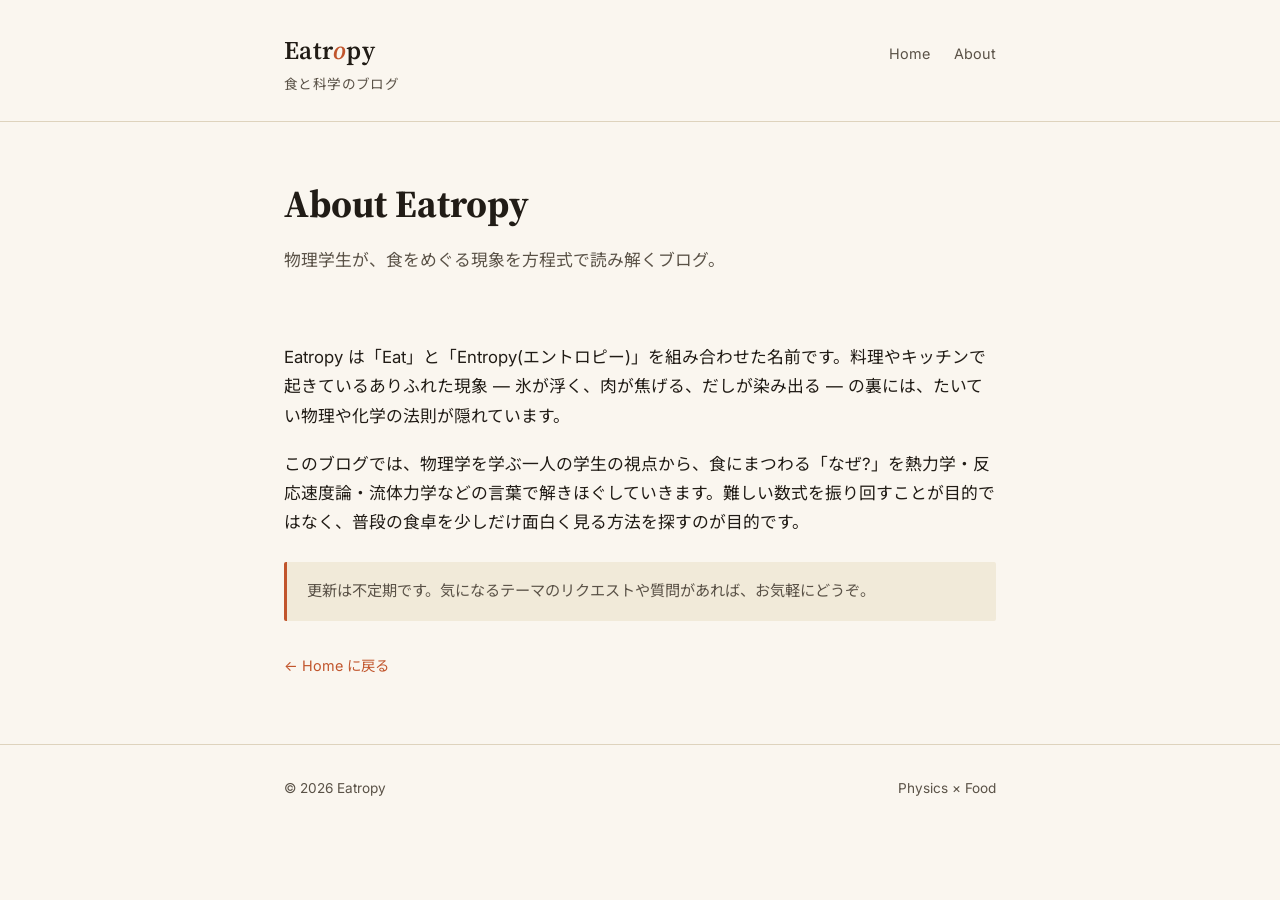
==== about.html @ 51e348f7 "Eatropy: initial site with home, about, and three posts Static HTML/CSS site covering physics explan" ====
<!doctype html>
<html lang="ja">
<head>
<meta charset="utf-8">
<meta name="viewport" content="width=device-width, initial-scale=1">
<title>About — Eatropy</title>
<link rel="preconnect" href="https://fonts.googleapis.com">
<link rel="preconnect" href="https://fonts.gstatic.com" crossorigin>
<link href="https://fonts.googleapis.com/css2?family=Source+Serif+4:ital,wght@0,400;0,600;1,400&family=Inter:wght@400;500;600&family=Noto+Serif+JP:wght@500;600&family=Noto+Sans+JP:wght@400;500&display=swap" rel="stylesheet">
<link rel="stylesheet" href="css/style.css">
</head>
<body>

<header class="site-header">
  <div class="wrap">
    <div>
      <div class="logo">Eatr<em>o</em>py</div>
      <div class="tagline">食と科学のブログ</div>
    </div>
    <nav class="site-nav">
      <a href="index.html">Home</a>
      <a href="about.html">About</a>
    </nav>
  </div>
</header>

<section class="article-header">
  <div class="wrap">
    <h1>About Eatropy</h1>
    <p class="subtitle">物理学生が、食をめぐる現象を方程式で読み解くブログ。</p>
  </div>
</section>

<article class="content">
  <div class="wrap">
    <p>Eatropy は「Eat」と「Entropy(エントロピー)」を組み合わせた名前です。料理やキッチンで起きているありふれた現象 ― 氷が浮く、肉が焦げる、だしが染み出る ― の裏には、たいてい物理や化学の法則が隠れています。</p>
    <p>このブログでは、物理学を学ぶ一人の学生の視点から、食にまつわる「なぜ?」を熱力学・反応速度論・流体力学などの言葉で解きほぐしていきます。難しい数式を振り回すことが目的ではなく、普段の食卓を少しだけ面白く見る方法を探すのが目的です。</p>
    <div class="callout">更新は不定期です。気になるテーマのリクエストや質問があれば、お気軽にどうぞ。</div>
    <a class="back-link" href="index.html">&larr; Home に戻る</a>
  </div>
</article>

<footer class="site-footer">
  <div class="wrap">
    <span>&copy; 2026 Eatropy</span>
    <span>Physics × Food</span>
  </div>
</footer>

</body>
</html>
---- css/style.css ----
/* Eatropy — base styles */

:root {
  --color-bg: #faf6ef;
  --color-bg-alt: #f1ead9;
  --color-ink: #211c16;
  --color-ink-soft: #5a5247;
  --color-accent: #c1552c;
  --color-accent-soft: #e8ad8a;
  --color-line: #ded3bd;
  --color-card: #ffffff;
  --font-serif: "Source Serif 4", "Noto Serif JP", Georgia, serif;
  --font-sans: "Inter", "Noto Sans JP", -apple-system, sans-serif;
  --max-width: 760px;
}

@media (prefers-color-scheme: dark) {
  :root:not([data-theme="light"]) {
    --color-bg: #15130f;
    --color-bg-alt: #1d1a14;
    --color-ink: #efe8da;
    --color-ink-soft: #b3a890;
    --color-accent: #e07a46;
    --color-accent-soft: #6b4530;
    --color-line: #332d23;
    --color-card: #1d1a14;
  }
}

:root[data-theme="dark"] {
  --color-bg: #15130f;
  --color-bg-alt: #1d1a14;
  --color-ink: #efe8da;
  --color-ink-soft: #b3a890;
  --color-accent: #e07a46;
  --color-accent-soft: #6b4530;
  --color-line: #332d23;
  --color-card: #1d1a14;
}

* { box-sizing: border-box; }

html { scroll-behavior: smooth; }

body {
  margin: 0;
  background: var(--color-bg);
  color: var(--color-ink);
  font-family: var(--font-sans);
  line-height: 1.75;
  -webkit-font-smoothing: antialiased;
}

a { color: var(--color-accent); text-decoration: none; }
a:hover { text-decoration: underline; }

.wrap {
  max-width: var(--max-width);
  margin: 0 auto;
  padding: 0 24px;
}

/* Header */
.site-header {
  border-bottom: 1px solid var(--color-line);
  padding: 28px 0 24px;
}

.site-header .wrap {
  display: flex;
  align-items: baseline;
  justify-content: space-between;
  gap: 16px;
  flex-wrap: wrap;
}

.logo {
  font-family: var(--font-serif);
  font-size: 1.6rem;
  font-weight: 600;
  letter-spacing: 0.01em;
  color: var(--color-ink);
}

.logo em {
  font-style: italic;
  color: var(--color-accent);
}

.tagline {
  font-size: 0.85rem;
  color: var(--color-ink-soft);
  letter-spacing: 0.03em;
}

nav.site-nav a {
  margin-left: 20px;
  font-size: 0.9rem;
  color: var(--color-ink-soft);
}

nav.site-nav a:hover { color: var(--color-accent); }

/* Hero */
.hero {
  padding: 64px 0 48px;
  border-bottom: 1px solid var(--color-line);
}

.hero h1 {
  font-family: var(--font-serif);
  font-size: clamp(2rem, 5vw, 2.8rem);
  line-height: 1.3;
  margin: 0 0 16px;
}

.hero p {
  color: var(--color-ink-soft);
  font-size: 1.05rem;
  max-width: 560px;
}

.hero .formula {
  margin-top: 28px;
  font-family: var(--font-serif);
  font-style: italic;
  font-size: 1.15rem;
  color: var(--color-accent);
  border-left: 3px solid var(--color-accent-soft);
  padding-left: 16px;
}

/* Post list */
.posts {
  padding: 48px 0;
}

.posts h2 {
  font-family: var(--font-serif);
  font-size: 1.2rem;
  text-transform: uppercase;
  letter-spacing: 0.08em;
  color: var(--color-ink-soft);
  margin-bottom: 28px;
}

.post-card {
  display: block;
  padding: 28px 0;
  border-bottom: 1px solid var(--color-line);
}

.post-card:last-child { border-bottom: none; }

.post-card .meta {
  font-size: 0.8rem;
  color: var(--color-accent);
  text-transform: uppercase;
  letter-spacing: 0.06em;
  margin-bottom: 8px;
}

.post-card h3 {
  font-family: var(--font-serif);
  font-size: 1.4rem;
  margin: 0 0 10px;
  color: var(--color-ink);
}

.post-card:hover h3 { color: var(--color-accent); }

.post-card p {
  color: var(--color-ink-soft);
  margin: 0;
  font-size: 0.98rem;
}

/* Article */
.article-header {
  padding: 56px 0 32px;
}

.article-header .meta {
  font-size: 0.8rem;
  color: var(--color-accent);
  text-transform: uppercase;
  letter-spacing: 0.06em;
  margin-bottom: 14px;
}

.article-header h1 {
  font-family: var(--font-serif);
  font-size: clamp(1.8rem, 4vw, 2.4rem);
  line-height: 1.35;
  margin: 0 0 12px;
}

.article-header .subtitle {
  color: var(--color-ink-soft);
  font-size: 1.05rem;
}

article.content {
  padding-bottom: 64px;
  font-size: 1.05rem;
}

article.content h2 {
  font-family: var(--font-serif);
  font-size: 1.4rem;
  margin: 2.2em 0 0.8em;
}

article.content p { margin: 1.1em 0; }

article.content .callout {
  background: var(--color-bg-alt);
  border-left: 3px solid var(--color-accent);
  padding: 16px 20px;
  border-radius: 2px;
  font-size: 0.95rem;
  color: var(--color-ink-soft);
  margin: 1.6em 0;
}

article.content blockquote {
  font-family: var(--font-serif);
  font-style: italic;
  font-size: 1.15rem;
  color: var(--color-ink-soft);
  border-left: 3px solid var(--color-accent-soft);
  padding-left: 18px;
  margin: 1.8em 0;
}

.back-link {
  display: inline-block;
  margin-top: 8px;
  font-size: 0.9rem;
}

/* Footer */
.site-footer {
  border-top: 1px solid var(--color-line);
  padding: 32px 0 48px;
  color: var(--color-ink-soft);
  font-size: 0.85rem;
}

.site-footer .wrap {
  display: flex;
  justify-content: space-between;
  flex-wrap: wrap;
  gap: 12px;
}

@media (max-width: 480px) {
  .site-header .wrap { flex-direction: column; align-items: flex-start; }
  nav.site-nav a:first-child { margin-left: 0; }
}
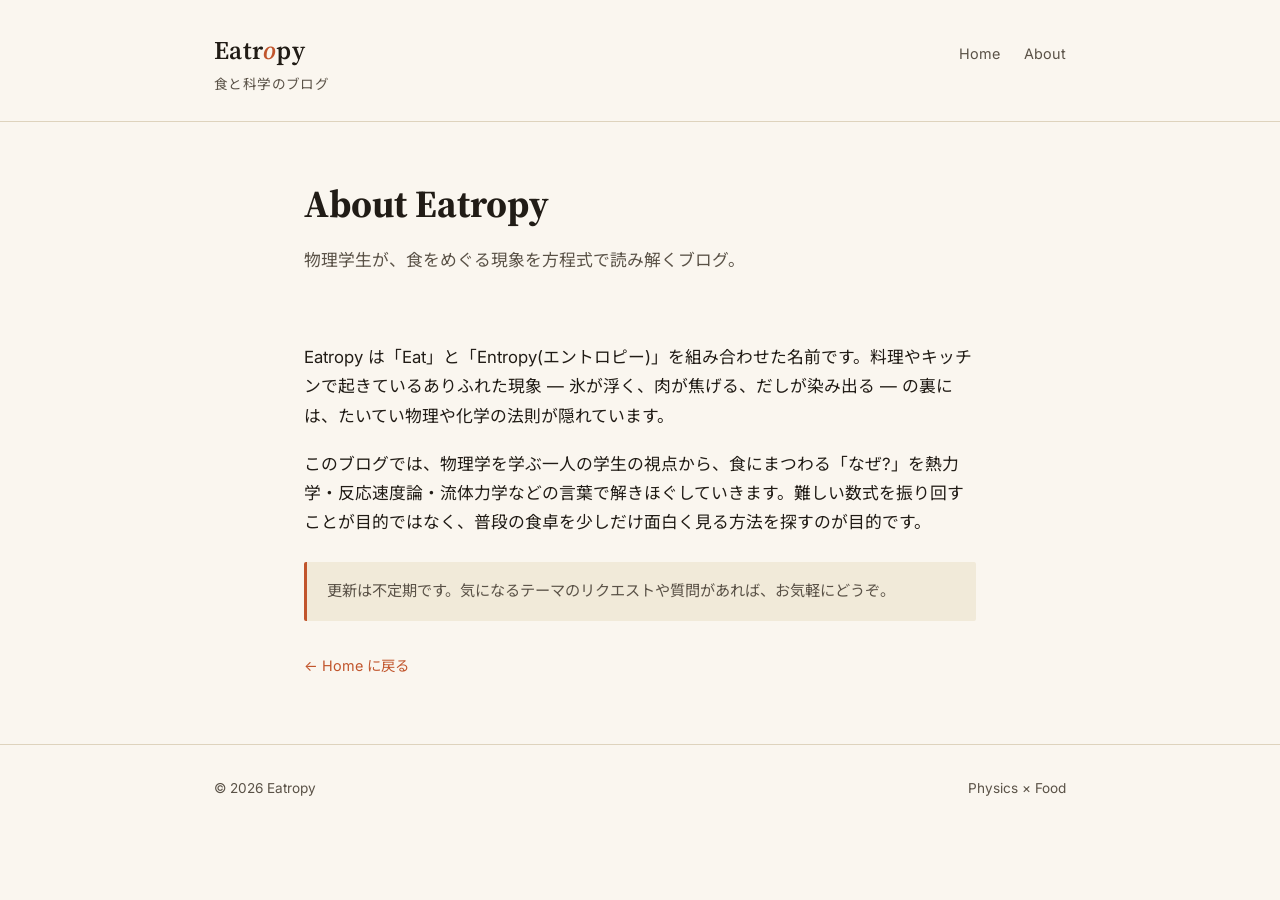
==== commit d6a0e9d1: "Redesign: add diagrams, favicon, and editorial grid layout - Each article gets a custom inline-SVG d" ====
--- a/about.html
+++ b/about.html
@@ -4,6 +4,7 @@
 <meta charset="utf-8">
 <meta name="viewport" content="width=device-width, initial-scale=1">
 <title>About — Eatropy</title>
+<link rel="icon" href="favicon.svg" type="image/svg+xml">
 <link rel="preconnect" href="https://fonts.googleapis.com">
 <link rel="preconnect" href="https://fonts.gstatic.com" crossorigin>
 <link href="https://fonts.googleapis.com/css2?family=Source+Serif+4:ital,wght@0,400;0,600;1,400&family=Inter:wght@400;500;600&family=Noto+Serif+JP:wght@500;600&family=Noto+Sans+JP:wght@400;500&display=swap" rel="stylesheet">
@@ -25,14 +26,14 @@
 </header>
 
 <section class="article-header">
-  <div class="wrap">
+  <div class="wrap narrow">
     <h1>About Eatropy</h1>
     <p class="subtitle">物理学生が、食をめぐる現象を方程式で読み解くブログ。</p>
   </div>
 </section>
 
 <article class="content">
-  <div class="wrap">
+  <div class="wrap narrow">
     <p>Eatropy は「Eat」と「Entropy(エントロピー)」を組み合わせた名前です。料理やキッチンで起きているありふれた現象 ― 氷が浮く、肉が焦げる、だしが染み出る ― の裏には、たいてい物理や化学の法則が隠れています。</p>
     <p>このブログでは、物理学を学ぶ一人の学生の視点から、食にまつわる「なぜ?」を熱力学・反応速度論・流体力学などの言葉で解きほぐしていきます。難しい数式を振り回すことが目的ではなく、普段の食卓を少しだけ面白く見る方法を探すのが目的です。</p>
     <div class="callout">更新は不定期です。気になるテーマのリクエストや質問があれば、お気軽にどうぞ。</div>
--- a/css/style.css
+++ b/css/style.css
@@ -11,7 +11,8 @@
   --color-card: #ffffff;
   --font-serif: "Source Serif 4", "Noto Serif JP", Georgia, serif;
   --font-sans: "Inter", "Noto Sans JP", -apple-system, sans-serif;
-  --max-width: 760px;
+  --max-width: 900px;
+  --max-width-narrow: 720px;
 }
 
 @media (prefers-color-scheme: dark) {
@@ -60,6 +61,10 @@
   padding: 0 24px;
 }
 
+.wrap.narrow {
+  max-width: var(--max-width-narrow);
+}
+
 /* Header */
 .site-header {
   border-bottom: 1px solid var(--color-line);
@@ -103,15 +108,35 @@
 
 /* Hero */
 .hero {
-  padding: 64px 0 48px;
+  position: relative;
+  padding: 72px 0 52px;
   border-bottom: 1px solid var(--color-line);
-}
+  overflow: hidden;
+}
+
+.hero::before {
+  content: "";
+  position: absolute;
+  inset: 0;
+  background-image:
+    linear-gradient(to right, var(--color-line) 1px, transparent 1px),
+    linear-gradient(to bottom, var(--color-line) 1px, transparent 1px);
+  background-size: 32px 32px;
+  background-position: center top;
+  -webkit-mask-image: linear-gradient(to bottom, black, transparent 85%);
+  mask-image: linear-gradient(to bottom, black, transparent 85%);
+  opacity: 0.8;
+  pointer-events: none;
+}
+
+.hero .wrap { position: relative; }
 
 .hero h1 {
   font-family: var(--font-serif);
   font-size: clamp(2rem, 5vw, 2.8rem);
   line-height: 1.3;
   margin: 0 0 16px;
+  max-width: 620px;
 }
 
 .hero p {
@@ -122,17 +147,19 @@
 
 .hero .formula {
   margin-top: 28px;
+  display: inline-block;
   font-family: var(--font-serif);
   font-style: italic;
   font-size: 1.15rem;
   color: var(--color-accent);
+  background: var(--color-bg);
   border-left: 3px solid var(--color-accent-soft);
-  padding-left: 16px;
+  padding: 10px 16px;
 }
 
 /* Post list */
 .posts {
-  padding: 48px 0;
+  padding: 56px 0 48px;
 }
 
 .posts h2 {
@@ -144,14 +171,82 @@
   margin-bottom: 28px;
 }
 
+.post-grid {
+  display: grid;
+  gap: 20px;
+}
+
+.post-grid-secondary {
+  display: grid;
+  gap: 20px;
+}
+
+@media (min-width: 680px) {
+  .post-grid-secondary { grid-template-columns: 1fr 1fr; }
+}
+
+.post-featured,
 .post-card {
   display: block;
-  padding: 28px 0;
-  border-bottom: 1px solid var(--color-line);
-}
-
-.post-card:last-child { border-bottom: none; }
-
+  background: var(--color-card);
+  border: 1px solid var(--color-line);
+  border-radius: 6px;
+  padding: 26px;
+  text-decoration: none;
+  transition: transform 0.15s ease, box-shadow 0.15s ease, border-color 0.15s ease;
+}
+
+.post-featured:hover,
+.post-card:hover { text-decoration: none; }
+
+.post-featured:hover,
+.post-card:hover {
+  transform: translateY(-2px);
+  border-color: var(--color-accent-soft);
+  box-shadow: 0 10px 24px -16px rgba(0,0,0,0.35);
+}
+
+.post-featured {
+  display: grid;
+  grid-template-columns: auto 1fr;
+  gap: 28px;
+  align-items: center;
+}
+
+@media (max-width: 560px) {
+  .post-featured { grid-template-columns: 1fr; text-align: left; }
+  .post-featured .icon-badge { width: 72px; height: 72px; }
+}
+
+.icon-badge {
+  width: 104px;
+  height: 104px;
+  border-radius: 50%;
+  background: var(--color-bg-alt);
+  border: 1px solid var(--color-line);
+  display: flex;
+  align-items: center;
+  justify-content: center;
+  flex-shrink: 0;
+}
+
+.icon-badge svg { width: 58%; height: 58%; }
+
+.card-icon {
+  width: 52px;
+  height: 52px;
+  border-radius: 50%;
+  background: var(--color-bg-alt);
+  border: 1px solid var(--color-line);
+  display: flex;
+  align-items: center;
+  justify-content: center;
+  margin-bottom: 16px;
+}
+
+.card-icon svg { width: 56%; height: 56%; }
+
+.post-featured .meta,
 .post-card .meta {
   font-size: 0.8rem;
   color: var(--color-accent);
@@ -160,19 +255,36 @@
   margin-bottom: 8px;
 }
 
-.post-card h3 {
-  font-family: var(--font-serif);
-  font-size: 1.4rem;
+.post-featured h3 {
+  font-family: var(--font-serif);
+  font-size: 1.6rem;
   margin: 0 0 10px;
   color: var(--color-ink);
 }
 
+.post-card h3 {
+  font-family: var(--font-serif);
+  font-size: 1.25rem;
+  margin: 0 0 10px;
+  color: var(--color-ink);
+}
+
+.post-featured:hover h3,
 .post-card:hover h3 { color: var(--color-accent); }
 
+.post-featured p,
 .post-card p {
   color: var(--color-ink-soft);
   margin: 0;
   font-size: 0.98rem;
+}
+
+.read-more {
+  display: inline-block;
+  margin-top: 14px;
+  font-size: 0.85rem;
+  color: var(--color-accent);
+  font-weight: 500;
 }
 
 /* Article */
@@ -212,6 +324,27 @@
 }
 
 article.content p { margin: 1.1em 0; }
+
+article.content .diagram {
+  background: var(--color-card);
+  border: 1px solid var(--color-line);
+  border-radius: 6px;
+  padding: 20px 20px 12px;
+  margin: 2em 0;
+}
+
+article.content .diagram svg {
+  width: 100%;
+  height: auto;
+  display: block;
+}
+
+article.content .diagram .caption {
+  margin-top: 10px;
+  font-size: 0.82rem;
+  color: var(--color-ink-soft);
+  text-align: center;
+}
 
 article.content .callout {
   background: var(--color-bg-alt);
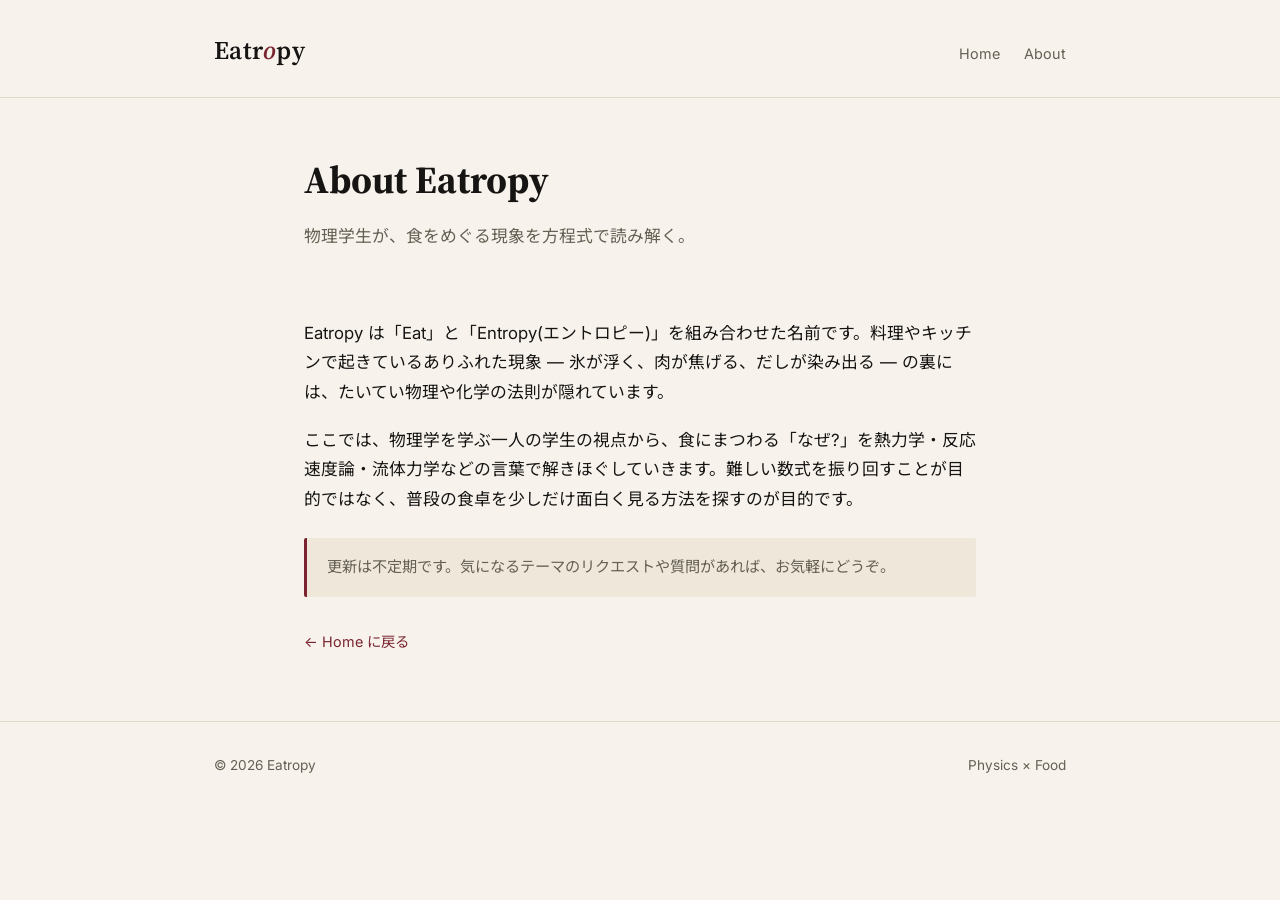
==== commit fb962f80: "Remove the "食と科学のノート" genre tagline site-wide Drops the header tagline, page titles, meta descriptio" ====
--- a/about.html
+++ b/about.html
@@ -16,7 +16,6 @@
   <div class="wrap">
     <div>
       <div class="logo">Eatr<em>o</em>py</div>
-      <div class="tagline">食と科学のブログ</div>
     </div>
     <nav class="site-nav">
       <a href="index.html">Home</a>
@@ -28,14 +27,14 @@
 <section class="article-header">
   <div class="wrap narrow">
     <h1>About Eatropy</h1>
-    <p class="subtitle">物理学生が、食をめぐる現象を方程式で読み解くブログ。</p>
+    <p class="subtitle">物理学生が、食をめぐる現象を方程式で読み解く。</p>
   </div>
 </section>
 
 <article class="content">
   <div class="wrap narrow">
     <p>Eatropy は「Eat」と「Entropy(エントロピー)」を組み合わせた名前です。料理やキッチンで起きているありふれた現象 ― 氷が浮く、肉が焦げる、だしが染み出る ― の裏には、たいてい物理や化学の法則が隠れています。</p>
-    <p>このブログでは、物理学を学ぶ一人の学生の視点から、食にまつわる「なぜ?」を熱力学・反応速度論・流体力学などの言葉で解きほぐしていきます。難しい数式を振り回すことが目的ではなく、普段の食卓を少しだけ面白く見る方法を探すのが目的です。</p>
+    <p>ここでは、物理学を学ぶ一人の学生の視点から、食にまつわる「なぜ?」を熱力学・反応速度論・流体力学などの言葉で解きほぐしていきます。難しい数式を振り回すことが目的ではなく、普段の食卓を少しだけ面白く見る方法を探すのが目的です。</p>
     <div class="callout">更新は不定期です。気になるテーマのリクエストや質問があれば、お気軽にどうぞ。</div>
     <a class="back-link" href="index.html">&larr; Home に戻る</a>
   </div>
--- a/css/style.css
+++ b/css/style.css
@@ -1,13 +1,13 @@
 /* Eatropy — base styles */
 
 :root {
-  --color-bg: #faf6ef;
-  --color-bg-alt: #f1ead9;
-  --color-ink: #211c16;
-  --color-ink-soft: #5a5247;
-  --color-accent: #c1552c;
-  --color-accent-soft: #e8ad8a;
-  --color-line: #ded3bd;
+  --color-bg: #f7f3ec;
+  --color-bg-alt: #efe8da;
+  --color-ink: #161514;
+  --color-ink-soft: #655f54;
+  --color-accent: #7a2430;
+  --color-accent-soft: #d9b199;
+  --color-line: #e0d8c6;
   --color-card: #ffffff;
   --font-serif: "Source Serif 4", "Noto Serif JP", Georgia, serif;
   --font-sans: "Inter", "Noto Sans JP", -apple-system, sans-serif;
@@ -17,26 +17,26 @@
 
 @media (prefers-color-scheme: dark) {
   :root:not([data-theme="light"]) {
-    --color-bg: #15130f;
-    --color-bg-alt: #1d1a14;
-    --color-ink: #efe8da;
-    --color-ink-soft: #b3a890;
-    --color-accent: #e07a46;
-    --color-accent-soft: #6b4530;
-    --color-line: #332d23;
-    --color-card: #1d1a14;
+    --color-bg: #15120f;
+    --color-bg-alt: #1d1915;
+    --color-ink: #f0e9db;
+    --color-ink-soft: #b0a593;
+    --color-accent: #c9707c;
+    --color-accent-soft: #5a2832;
+    --color-line: #342e26;
+    --color-card: #1d1915;
   }
 }
 
 :root[data-theme="dark"] {
-  --color-bg: #15130f;
-  --color-bg-alt: #1d1a14;
-  --color-ink: #efe8da;
-  --color-ink-soft: #b3a890;
-  --color-accent: #e07a46;
-  --color-accent-soft: #6b4530;
-  --color-line: #332d23;
-  --color-card: #1d1a14;
+  --color-bg: #15120f;
+  --color-bg-alt: #1d1915;
+  --color-ink: #f0e9db;
+  --color-ink-soft: #b0a593;
+  --color-accent: #c9707c;
+  --color-accent-soft: #5a2832;
+  --color-line: #342e26;
+  --color-card: #1d1915;
 }
 
 * { box-sizing: border-box; }
@@ -372,6 +372,60 @@
   font-size: 0.9rem;
 }
 
+/* Links */
+.links {
+  padding: 0 0 56px;
+}
+
+.links h2 {
+  font-family: var(--font-serif);
+  font-size: 1.2rem;
+  text-transform: uppercase;
+  letter-spacing: 0.08em;
+  color: var(--color-ink-soft);
+  margin-bottom: 20px;
+}
+
+.link-card {
+  display: flex;
+  align-items: center;
+  justify-content: space-between;
+  gap: 16px;
+  background: var(--color-card);
+  border: 1px solid var(--color-line);
+  border-radius: 6px;
+  padding: 20px 24px;
+  text-decoration: none;
+  transition: transform 0.15s ease, box-shadow 0.15s ease, border-color 0.15s ease;
+}
+
+.link-card:hover {
+  text-decoration: none;
+  transform: translateY(-2px);
+  border-color: var(--color-accent-soft);
+  box-shadow: 0 10px 24px -16px rgba(0,0,0,0.35);
+}
+
+.link-card .link-title {
+  font-family: var(--font-serif);
+  font-size: 1.1rem;
+  color: var(--color-ink);
+  margin-bottom: 2px;
+}
+
+.link-card:hover .link-title { color: var(--color-accent); }
+
+.link-card .link-sub {
+  font-size: 0.85rem;
+  color: var(--color-ink-soft);
+}
+
+.link-card .link-arrow {
+  flex-shrink: 0;
+  font-size: 1.2rem;
+  color: var(--color-accent);
+}
+
 /* Footer */
 .site-footer {
   border-top: 1px solid var(--color-line);
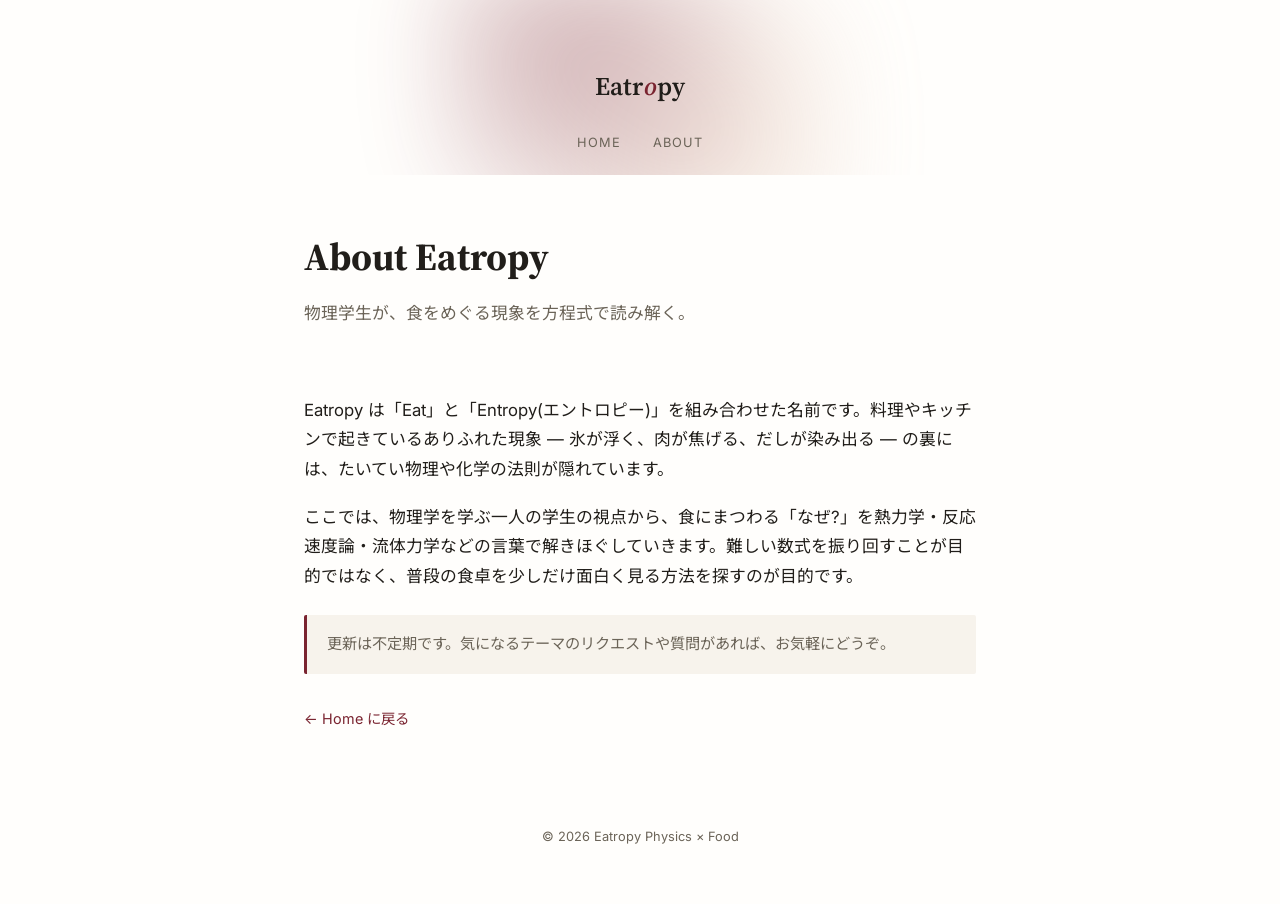
==== commit 211331eb: "Add OGP / Twitter Card metadata for link sharing Adds og:*, twitter:*, and canonical tags to index/a" ====
--- a/about.html
+++ b/about.html
@@ -4,6 +4,19 @@
 <meta charset="utf-8">
 <meta name="viewport" content="width=device-width, initial-scale=1">
 <title>About — Eatropy</title>
+<meta name="description" content="物理学生が、食をめぐる現象を方程式で読み解く。Eatropyについて。">
+<link rel="canonical" href="https://eatropy.github.io/Eatropy/about.html">
+<meta property="og:type" content="website">
+<meta property="og:url" content="https://eatropy.github.io/Eatropy/about.html">
+<meta property="og:site_name" content="Eatropy">
+<meta property="og:title" content="About — Eatropy">
+<meta property="og:description" content="物理学生が、食をめぐる現象を方程式で読み解く。Eatropyについて。">
+<meta property="og:image" content="https://eatropy.github.io/Eatropy/og-image.png">
+<meta property="og:locale" content="ja_JP">
+<meta name="twitter:card" content="summary_large_image">
+<meta name="twitter:title" content="About — Eatropy">
+<meta name="twitter:description" content="物理学生が、食をめぐる現象を方程式で読み解く。Eatropyについて。">
+<meta name="twitter:image" content="https://eatropy.github.io/Eatropy/og-image.png">
 <link rel="icon" href="favicon.svg" type="image/svg+xml">
 <link rel="preconnect" href="https://fonts.googleapis.com">
 <link rel="preconnect" href="https://fonts.gstatic.com" crossorigin>
--- a/css/style.css
+++ b/css/style.css
@@ -1,14 +1,15 @@
 /* Eatropy — base styles */
 
 :root {
-  --color-bg: #f7f3ec;
-  --color-bg-alt: #efe8da;
-  --color-ink: #161514;
-  --color-ink-soft: #655f54;
+  --color-bg: #fffefc;
+  --color-bg-alt: #f7f3ec;
+  --color-ink: #211e1a;
+  --color-ink-soft: #6b6458;
   --color-accent: #7a2430;
   --color-accent-soft: #d9b199;
-  --color-line: #e0d8c6;
+  --color-line: #ece6d8;
   --color-card: #ffffff;
+  --font-display: "EB Garamond", "Noto Serif JP", Georgia, serif;
   --font-serif: "Source Serif 4", "Noto Serif JP", Georgia, serif;
   --font-sans: "Inter", "Noto Sans JP", -apple-system, sans-serif;
   --max-width: 900px;
@@ -67,16 +68,30 @@
 
 /* Header */
 .site-header {
-  border-bottom: 1px solid var(--color-line);
-  padding: 28px 0 24px;
+  position: relative;
+  padding: 64px 0 20px;
+  text-align: center;
+  overflow: hidden;
+}
+
+.site-header::before {
+  content: "";
+  position: absolute;
+  top: -40px;
+  left: 50%;
+  width: 420px;
+  height: 320px;
+  transform: translateX(-50%);
+  background:
+    radial-gradient(circle at 35% 30%, var(--color-accent) 0%, transparent 60%),
+    radial-gradient(circle at 65% 55%, var(--color-accent-soft) 0%, transparent 65%);
+  filter: blur(42px);
+  opacity: 0.35;
+  pointer-events: none;
 }
 
 .site-header .wrap {
-  display: flex;
-  align-items: baseline;
-  justify-content: space-between;
-  gap: 16px;
-  flex-wrap: wrap;
+  position: relative;
 }
 
 .logo {
@@ -92,15 +107,16 @@
   color: var(--color-accent);
 }
 
-.tagline {
-  font-size: 0.85rem;
-  color: var(--color-ink-soft);
-  letter-spacing: 0.03em;
+nav.site-nav {
+  display: block;
+  margin-top: 18px;
 }
 
 nav.site-nav a {
-  margin-left: 20px;
-  font-size: 0.9rem;
+  margin: 0 14px;
+  font-size: 0.8rem;
+  letter-spacing: 0.08em;
+  text-transform: uppercase;
   color: var(--color-ink-soft);
 }
 
@@ -108,172 +124,76 @@
 
 /* Hero */
 .hero {
-  position: relative;
-  padding: 72px 0 52px;
-  border-bottom: 1px solid var(--color-line);
-  overflow: hidden;
-}
-
-.hero::before {
-  content: "";
-  position: absolute;
-  inset: 0;
-  background-image:
-    linear-gradient(to right, var(--color-line) 1px, transparent 1px),
-    linear-gradient(to bottom, var(--color-line) 1px, transparent 1px);
-  background-size: 32px 32px;
-  background-position: center top;
-  -webkit-mask-image: linear-gradient(to bottom, black, transparent 85%);
-  mask-image: linear-gradient(to bottom, black, transparent 85%);
-  opacity: 0.8;
-  pointer-events: none;
-}
-
-.hero .wrap { position: relative; }
+  padding: 36px 0 64px;
+  text-align: center;
+}
 
 .hero h1 {
-  font-family: var(--font-serif);
-  font-size: clamp(2rem, 5vw, 2.8rem);
-  line-height: 1.3;
-  margin: 0 0 16px;
-  max-width: 620px;
+  font-family: var(--font-display);
+  font-style: italic;
+  font-weight: 500;
+  font-size: clamp(1.6rem, 4vw, 2.2rem);
+  line-height: 1.5;
+  margin: 0 auto 18px;
+  max-width: 540px;
+  color: var(--color-ink);
 }
 
 .hero p {
   color: var(--color-ink-soft);
-  font-size: 1.05rem;
-  max-width: 560px;
-}
-
-.hero .formula {
-  margin-top: 28px;
-  display: inline-block;
-  font-family: var(--font-serif);
-  font-style: italic;
-  font-size: 1.15rem;
-  color: var(--color-accent);
-  background: var(--color-bg);
-  border-left: 3px solid var(--color-accent-soft);
-  padding: 10px 16px;
+  font-size: 1rem;
+  max-width: 480px;
+  margin: 0 auto;
 }
 
 /* Post list */
 .posts {
-  padding: 56px 0 48px;
+  padding: 24px 0 48px;
+  text-align: center;
 }
 
 .posts h2 {
   font-family: var(--font-serif);
-  font-size: 1.2rem;
+  font-size: 1.1rem;
+  text-transform: uppercase;
+  letter-spacing: 0.1em;
+  color: var(--color-ink-soft);
+  margin-bottom: 32px;
+}
+
+.post-list {
+  display: flex;
+  flex-direction: column;
+  align-items: center;
+  gap: 40px;
+}
+
+.post-entry {
+  display: block;
+  max-width: 480px;
+  text-decoration: none;
+}
+
+.post-entry:hover { text-decoration: none; }
+
+.post-entry .meta {
+  font-size: 0.78rem;
+  color: var(--color-accent);
   text-transform: uppercase;
   letter-spacing: 0.08em;
-  color: var(--color-ink-soft);
-  margin-bottom: 28px;
-}
-
-.post-grid {
-  display: grid;
-  gap: 20px;
-}
-
-.post-grid-secondary {
-  display: grid;
-  gap: 20px;
-}
-
-@media (min-width: 680px) {
-  .post-grid-secondary { grid-template-columns: 1fr 1fr; }
-}
-
-.post-featured,
-.post-card {
-  display: block;
-  background: var(--color-card);
-  border: 1px solid var(--color-line);
-  border-radius: 6px;
-  padding: 26px;
-  text-decoration: none;
-  transition: transform 0.15s ease, box-shadow 0.15s ease, border-color 0.15s ease;
-}
-
-.post-featured:hover,
-.post-card:hover { text-decoration: none; }
-
-.post-featured:hover,
-.post-card:hover {
-  transform: translateY(-2px);
-  border-color: var(--color-accent-soft);
-  box-shadow: 0 10px 24px -16px rgba(0,0,0,0.35);
-}
-
-.post-featured {
-  display: grid;
-  grid-template-columns: auto 1fr;
-  gap: 28px;
-  align-items: center;
-}
-
-@media (max-width: 560px) {
-  .post-featured { grid-template-columns: 1fr; text-align: left; }
-  .post-featured .icon-badge { width: 72px; height: 72px; }
-}
-
-.icon-badge {
-  width: 104px;
-  height: 104px;
-  border-radius: 50%;
-  background: var(--color-bg-alt);
-  border: 1px solid var(--color-line);
-  display: flex;
-  align-items: center;
-  justify-content: center;
-  flex-shrink: 0;
-}
-
-.icon-badge svg { width: 58%; height: 58%; }
-
-.card-icon {
-  width: 52px;
-  height: 52px;
-  border-radius: 50%;
-  background: var(--color-bg-alt);
-  border: 1px solid var(--color-line);
-  display: flex;
-  align-items: center;
-  justify-content: center;
-  margin-bottom: 16px;
-}
-
-.card-icon svg { width: 56%; height: 56%; }
-
-.post-featured .meta,
-.post-card .meta {
-  font-size: 0.8rem;
-  color: var(--color-accent);
-  text-transform: uppercase;
-  letter-spacing: 0.06em;
-  margin-bottom: 8px;
-}
-
-.post-featured h3 {
-  font-family: var(--font-serif);
-  font-size: 1.6rem;
+  margin-bottom: 10px;
+}
+
+.post-entry h3 {
+  font-family: var(--font-serif);
+  font-size: 1.4rem;
   margin: 0 0 10px;
   color: var(--color-ink);
 }
 
-.post-card h3 {
-  font-family: var(--font-serif);
-  font-size: 1.25rem;
-  margin: 0 0 10px;
-  color: var(--color-ink);
-}
-
-.post-featured:hover h3,
-.post-card:hover h3 { color: var(--color-accent); }
-
-.post-featured p,
-.post-card p {
+.post-entry:hover h3 { color: var(--color-accent); }
+
+.post-entry p {
   color: var(--color-ink-soft);
   margin: 0;
   font-size: 0.98rem;
@@ -374,74 +294,44 @@
 
 /* Links */
 .links {
-  padding: 0 0 56px;
+  padding: 8px 0 64px;
+  text-align: center;
 }
 
 .links h2 {
   font-family: var(--font-serif);
-  font-size: 1.2rem;
-  text-transform: uppercase;
-  letter-spacing: 0.08em;
+  font-size: 1.1rem;
+  text-transform: uppercase;
+  letter-spacing: 0.1em;
   color: var(--color-ink-soft);
   margin-bottom: 20px;
 }
 
-.link-card {
-  display: flex;
-  align-items: center;
-  justify-content: space-between;
-  gap: 16px;
-  background: var(--color-card);
-  border: 1px solid var(--color-line);
-  border-radius: 6px;
-  padding: 20px 24px;
+.link-entry {
+  display: inline-block;
   text-decoration: none;
-  transition: transform 0.15s ease, box-shadow 0.15s ease, border-color 0.15s ease;
-}
-
-.link-card:hover {
-  text-decoration: none;
-  transform: translateY(-2px);
-  border-color: var(--color-accent-soft);
-  box-shadow: 0 10px 24px -16px rgba(0,0,0,0.35);
-}
-
-.link-card .link-title {
+}
+
+.link-entry:hover { text-decoration: none; }
+
+.link-entry .link-title {
   font-family: var(--font-serif);
   font-size: 1.1rem;
   color: var(--color-ink);
   margin-bottom: 2px;
 }
 
-.link-card:hover .link-title { color: var(--color-accent); }
-
-.link-card .link-sub {
+.link-entry:hover .link-title { color: var(--color-accent); }
+
+.link-entry .link-sub {
   font-size: 0.85rem;
   color: var(--color-ink-soft);
-}
-
-.link-card .link-arrow {
-  flex-shrink: 0;
-  font-size: 1.2rem;
-  color: var(--color-accent);
 }
 
 /* Footer */
 .site-footer {
-  border-top: 1px solid var(--color-line);
-  padding: 32px 0 48px;
-  color: var(--color-ink-soft);
-  font-size: 0.85rem;
-}
-
-.site-footer .wrap {
-  display: flex;
-  justify-content: space-between;
-  flex-wrap: wrap;
-  gap: 12px;
-}
-
-@media (max-width: 480px) {
-  .site-header .wrap { flex-direction: column; align-items: flex-start; }
-  nav.site-nav a:first-child { margin-left: 0; }
-}
+  padding: 28px 0 56px;
+  color: var(--color-ink-soft);
+  font-size: 0.8rem;
+  text-align: center;
+}
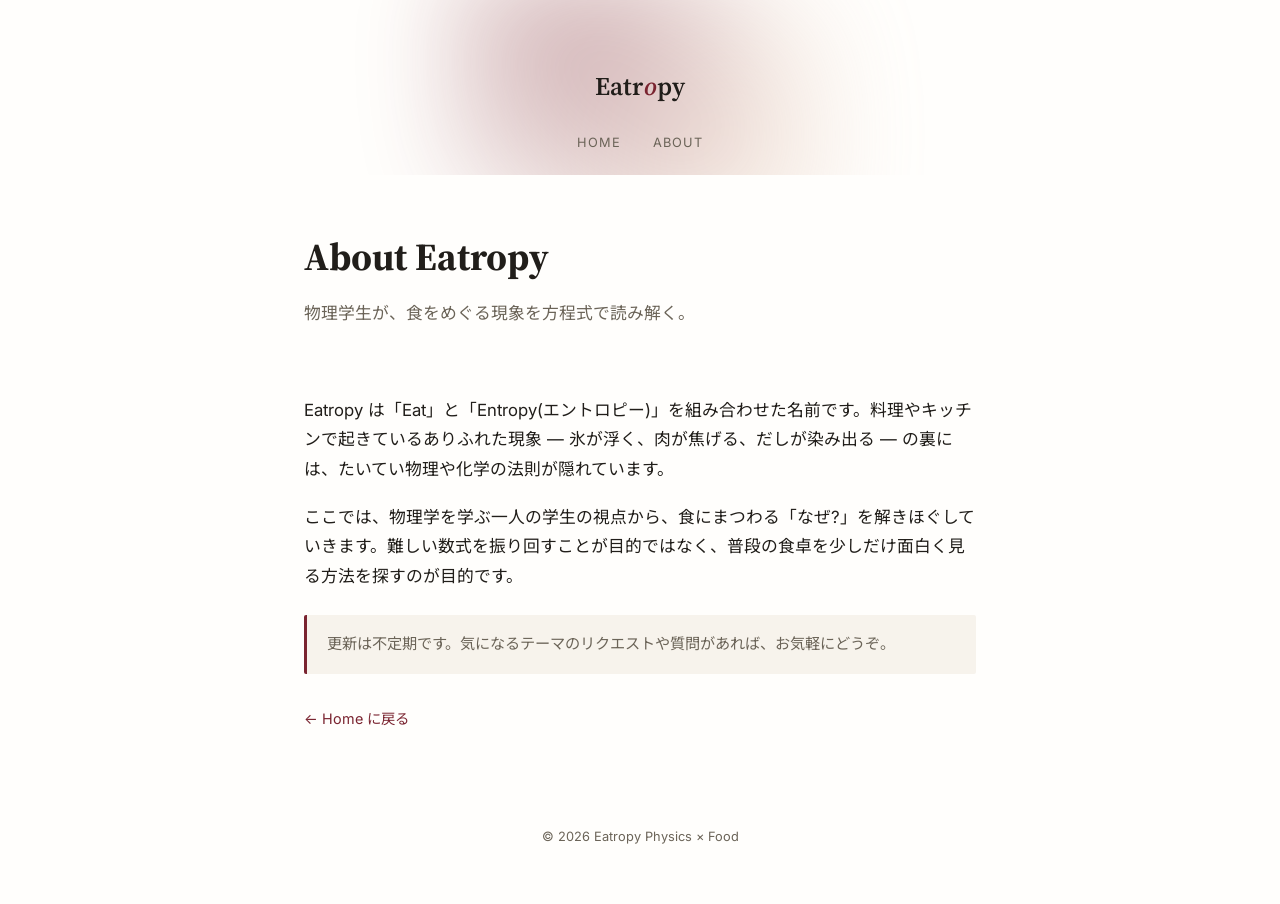
==== commit ee24fc05: "Simplify About copy by dropping the jargon list Removes "熱力学・反応速度論・流体力学などの言葉で" from the About page t" ====
--- a/about.html
+++ b/about.html
@@ -47,7 +47,7 @@
 <article class="content">
   <div class="wrap narrow">
     <p>Eatropy は「Eat」と「Entropy(エントロピー)」を組み合わせた名前です。料理やキッチンで起きているありふれた現象 ― 氷が浮く、肉が焦げる、だしが染み出る ― の裏には、たいてい物理や化学の法則が隠れています。</p>
-    <p>ここでは、物理学を学ぶ一人の学生の視点から、食にまつわる「なぜ?」を熱力学・反応速度論・流体力学などの言葉で解きほぐしていきます。難しい数式を振り回すことが目的ではなく、普段の食卓を少しだけ面白く見る方法を探すのが目的です。</p>
+    <p>ここでは、物理学を学ぶ一人の学生の視点から、食にまつわる「なぜ?」を解きほぐしていきます。難しい数式を振り回すことが目的ではなく、普段の食卓を少しだけ面白く見る方法を探すのが目的です。</p>
     <div class="callout">更新は不定期です。気になるテーマのリクエストや質問があれば、お気軽にどうぞ。</div>
     <a class="back-link" href="index.html">&larr; Home に戻る</a>
   </div>
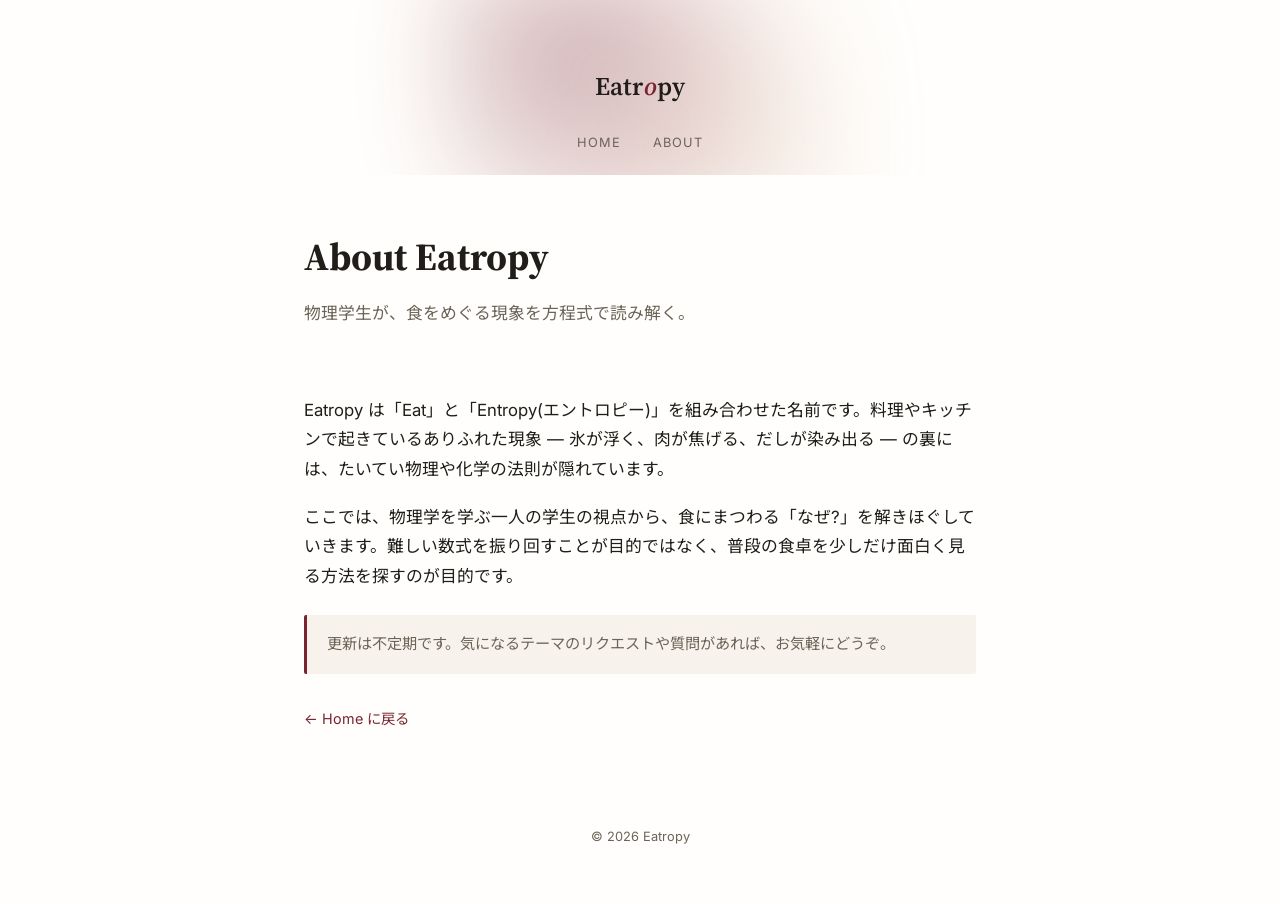
==== commit c2276527: "Add new post: キュウリの塩もみと浸透圧 New article explains why salted cucumber weeps water, using the van 't Ho" ====
--- a/about.html
+++ b/about.html
@@ -56,7 +56,6 @@
 <footer class="site-footer">
   <div class="wrap">
     <span>&copy; 2026 Eatropy</span>
-    <span>Physics × Food</span>
   </div>
 </footer>
 
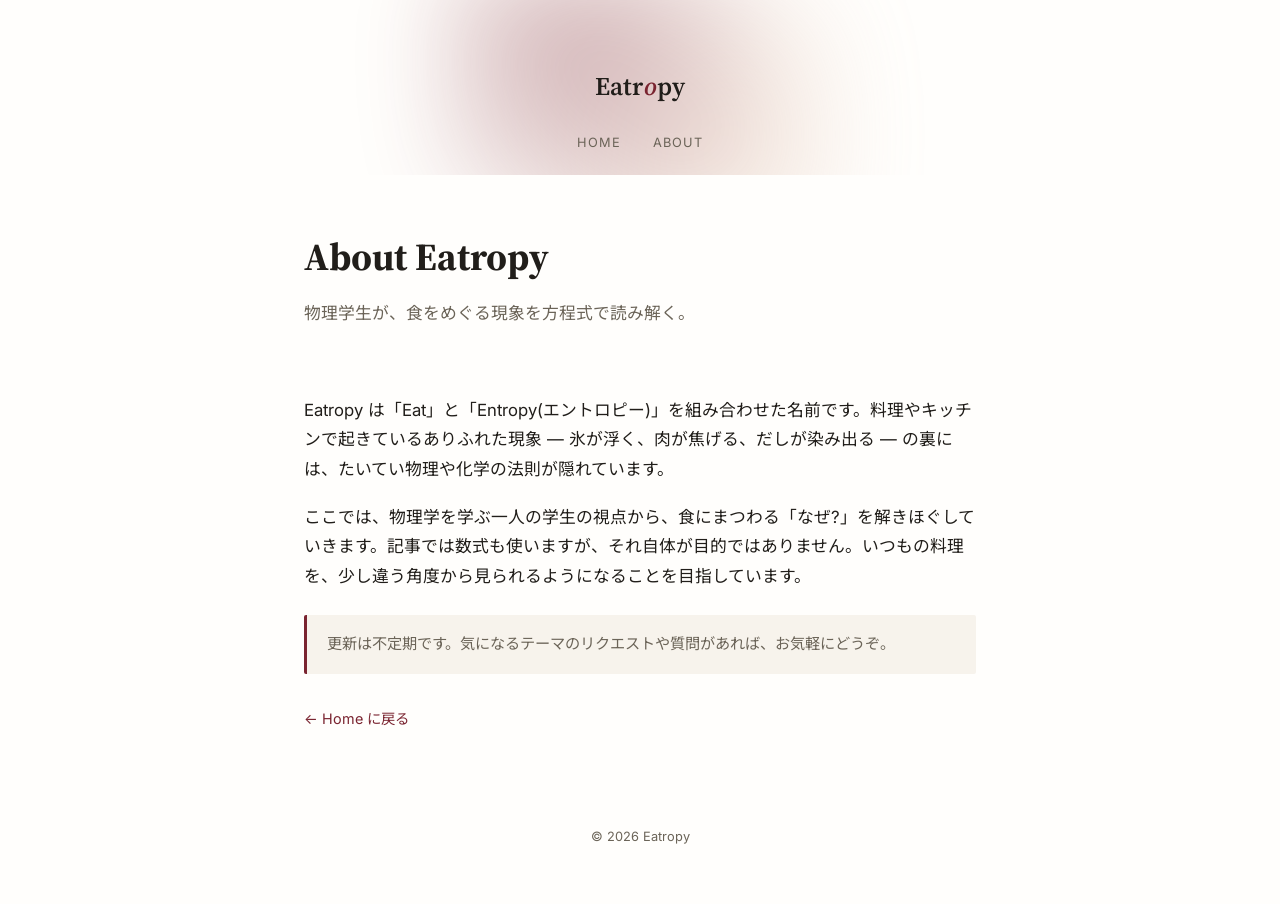
==== commit a6836b33: "Review articles: fix figures and claims, plainer writing Corrections found while re-checking every c" ====
--- a/about.html
+++ b/about.html
@@ -47,7 +47,7 @@
 <article class="content">
   <div class="wrap narrow">
     <p>Eatropy は「Eat」と「Entropy(エントロピー)」を組み合わせた名前です。料理やキッチンで起きているありふれた現象 ― 氷が浮く、肉が焦げる、だしが染み出る ― の裏には、たいてい物理や化学の法則が隠れています。</p>
-    <p>ここでは、物理学を学ぶ一人の学生の視点から、食にまつわる「なぜ?」を解きほぐしていきます。難しい数式を振り回すことが目的ではなく、普段の食卓を少しだけ面白く見る方法を探すのが目的です。</p>
+    <p>ここでは、物理学を学ぶ一人の学生の視点から、食にまつわる「なぜ?」を解きほぐしていきます。記事では数式も使いますが、それ自体が目的ではありません。いつもの料理を、少し違う角度から見られるようになることを目指しています。</p>
     <div class="callout">更新は不定期です。気になるテーマのリクエストや質問があれば、お気軽にどうぞ。</div>
     <a class="back-link" href="index.html">&larr; Home に戻る</a>
   </div>
--- a/css/style.css
+++ b/css/style.css
@@ -286,12 +286,362 @@
   margin: 1.8em 0;
 }
 
+article.content h3 {
+  font-family: var(--font-serif);
+  font-size: 1.12rem;
+  margin: 1.8em 0 0.6em;
+}
+
+/* Derivation (大学物理パート) */
+article.content .derivation {
+  margin: 3em 0 2em;
+  padding-top: 1.6em;
+  border-top: 1px solid var(--color-line);
+}
+
+article.content .derivation > .label {
+  font-size: 0.75rem;
+  letter-spacing: 0.12em;
+  text-transform: uppercase;
+  color: var(--color-accent);
+  margin-bottom: 4px;
+}
+
+article.content .derivation > h2 {
+  margin-top: 0.2em;
+}
+
+article.content .derivation .lead {
+  color: var(--color-ink-soft);
+  font-size: 0.95rem;
+}
+
+article.content .katex-display {
+  overflow-x: auto;
+  overflow-y: hidden;
+  padding: 6px 0;
+  margin: 1.2em 0;
+}
+
+article.content .katex { font-size: 1.05em; }
+
+article.content table.data {
+  width: 100%;
+  border-collapse: collapse;
+  font-size: 0.9rem;
+  margin: 1.6em 0;
+}
+
+article.content table.data th,
+article.content table.data td {
+  padding: 8px 10px;
+  border-bottom: 1px solid var(--color-line);
+  text-align: left;
+  vertical-align: top;
+}
+
+article.content table.data th {
+  font-weight: 500;
+  color: var(--color-ink-soft);
+  font-size: 0.8rem;
+  letter-spacing: 0.04em;
+}
+
+article.content .table-wrap { overflow-x: auto; }
+
+article.content .refs {
+  font-size: 0.85rem;
+  color: var(--color-ink-soft);
+}
+
+article.content .refs li { margin: 0.3em 0; }
+
 .back-link {
   display: inline-block;
   margin-top: 8px;
   font-size: 0.9rem;
 }
 
+/* Kitchen (材料からレシピ) */
+.visually-hidden {
+  position: absolute;
+  width: 1px; height: 1px;
+  overflow: hidden;
+  clip: rect(0 0 0 0);
+  white-space: nowrap;
+}
+
+.kitchen {
+  padding: 8px 0 56px;
+  text-align: center;
+}
+
+.kitchen h2 {
+  font-family: var(--font-serif);
+  font-size: 1.1rem;
+  text-transform: uppercase;
+  letter-spacing: 0.1em;
+  color: var(--color-ink-soft);
+  margin-bottom: 14px;
+}
+
+.kitchen-lead {
+  max-width: 480px;
+  margin: 0 auto 24px;
+  color: var(--color-ink-soft);
+  font-size: 0.95rem;
+}
+
+.kitchen-form {
+  display: flex;
+  max-width: 440px;
+  margin: 0 auto;
+  border-bottom: 1px solid var(--color-ink-soft);
+}
+
+.kitchen-form input {
+  flex: 1;
+  min-width: 0;
+  border: 0;
+  background: transparent;
+  color: var(--color-ink);
+  font: inherit;
+  font-size: 1rem;
+  padding: 10px 4px;
+  outline: none;
+}
+
+.kitchen-form input::placeholder { color: var(--color-ink-soft); opacity: 0.7; }
+
+.kitchen-form:focus-within { border-bottom-color: var(--color-accent); }
+
+.kitchen-form button,
+.kitchen-clear {
+  border: 0;
+  background: transparent;
+  color: var(--color-accent);
+  font: inherit;
+  font-size: 0.9rem;
+  font-weight: 500;
+  cursor: pointer;
+  padding: 8px 6px;
+}
+
+.kitchen-note {
+  font-size: 0.75rem;
+  color: var(--color-ink-soft);
+  margin: 8px auto 0;
+  max-width: 440px;
+}
+
+.kitchen-suggest {
+  display: flex;
+  flex-wrap: wrap;
+  justify-content: center;
+  gap: 6px 14px;
+  margin: 14px auto 0;
+  max-width: 480px;
+}
+
+.kitchen-suggest button {
+  border: 0;
+  background: none;
+  color: var(--color-ink-soft);
+  font: inherit;
+  font-size: 0.85rem;
+  cursor: pointer;
+  padding: 2px 0;
+}
+
+.kitchen-suggest button::before { content: "+ "; color: var(--color-accent); }
+.kitchen-suggest button:hover { color: var(--color-accent); }
+
+.kitchen-chips {
+  display: flex;
+  flex-wrap: wrap;
+  justify-content: center;
+  gap: 8px;
+  margin: 20px auto 0;
+  max-width: 560px;
+}
+
+.chip {
+  display: inline-flex;
+  align-items: center;
+  gap: 4px;
+  padding: 4px 6px 4px 12px;
+  border-radius: 999px;
+  background: var(--color-bg-alt);
+  border: 1px solid var(--color-line);
+  font-size: 0.88rem;
+  color: var(--color-ink);
+}
+
+.chip.is-unknown { border-style: dashed; }
+.chip.is-checking { opacity: 0.6; }
+.chip.is-wiki { border-color: var(--color-accent-soft); }
+.chip.is-pantry { color: var(--color-ink-soft); }
+
+.chip-x {
+  border: 0;
+  background: none;
+  color: var(--color-ink-soft);
+  cursor: pointer;
+  font-size: 1rem;
+  line-height: 1;
+  padding: 0 4px;
+}
+
+.chip-x:hover { color: var(--color-accent); }
+
+.kitchen-filter {
+  display: flex;
+  flex-wrap: wrap;
+  justify-content: center;
+  align-items: center;
+  gap: 4px 18px;
+  margin: 18px auto 0;
+  font-size: 0.85rem;
+}
+
+.kitchen-filter label {
+  cursor: pointer;
+  color: var(--color-ink-soft);
+}
+
+.kitchen-filter input { position: absolute; opacity: 0; pointer-events: none; }
+
+.kitchen-filter input:checked + span {
+  color: var(--color-ink);
+  border-bottom: 1px solid var(--color-accent);
+}
+
+.kitchen-filter input:focus-visible + span { outline: 2px solid var(--color-accent); outline-offset: 2px; }
+
+.kitchen-clear { font-size: 0.8rem; color: var(--color-ink-soft); }
+
+.kitchen-results {
+  max-width: 600px;
+  margin: 8px auto 0;
+  text-align: left;
+}
+
+.kitchen-group h3 {
+  font-family: var(--font-serif);
+  font-size: 1rem;
+  letter-spacing: 0.04em;
+  color: var(--color-ink-soft);
+  text-align: center;
+  margin: 40px 0 8px;
+}
+
+.kitchen-caption,
+.kitchen-empty {
+  font-size: 0.85rem;
+  color: var(--color-ink-soft);
+  text-align: center;
+  margin: 0 auto 8px;
+  max-width: 480px;
+}
+
+.kitchen-unknown {
+  margin: 28px auto 0;
+  padding: 14px 18px;
+  background: var(--color-bg-alt);
+  border-radius: 4px;
+  font-size: 0.88rem;
+  color: var(--color-ink-soft);
+  text-align: center;
+}
+
+.kitchen-unknown p { margin: 0 0 6px; }
+.kitchen-unknown p:last-child { margin-bottom: 0; }
+
+.kitchen-search a {
+  display: inline-block;
+  margin: 2px 10px;
+}
+
+.recipe-entry {
+  padding: 22px 0;
+  border-bottom: 1px solid var(--color-line);
+}
+
+.recipe-entry .meta {
+  font-size: 0.75rem;
+  color: var(--color-accent);
+  text-transform: uppercase;
+  letter-spacing: 0.06em;
+}
+
+.recipe-entry h4 {
+  font-family: var(--font-serif);
+  font-size: 1.25rem;
+  margin: 6px 0 2px;
+}
+
+.recipe-original {
+  font-family: var(--font-serif);
+  font-style: italic;
+  color: var(--color-ink-soft);
+  font-size: 0.9rem;
+}
+
+.recipe-match,
+.recipe-note {
+  font-size: 0.85rem;
+  color: var(--color-ink-soft);
+  margin: 10px 0 0;
+}
+
+.recipe-match span { display: block; }
+.recipe-match .missing { color: var(--color-accent); }
+
+.recipe-entry details { margin-top: 12px; }
+
+.recipe-entry summary {
+  cursor: pointer;
+  font-size: 0.88rem;
+  color: var(--color-accent);
+  font-weight: 500;
+}
+
+.recipe-entry h5 {
+  font-size: 0.8rem;
+  letter-spacing: 0.06em;
+  color: var(--color-ink-soft);
+  margin: 18px 0 6px;
+}
+
+.recipe-amounts,
+.recipe-steps {
+  margin: 0;
+  padding-left: 1.4em;
+  font-size: 0.95rem;
+}
+
+.recipe-amounts li,
+.recipe-steps li { margin: 4px 0; }
+
+.recipe-physics {
+  margin-top: 18px;
+  background: var(--color-bg-alt);
+  border-left: 3px solid var(--color-accent);
+  padding: 12px 16px;
+  font-size: 0.9rem;
+  color: var(--color-ink-soft);
+}
+
+.recipe-physics .label {
+  font-size: 0.72rem;
+  letter-spacing: 0.1em;
+  color: var(--color-accent);
+  margin-bottom: 4px;
+}
+
+.recipe-physics p { margin: 0 0 6px; }
+.recipe-physics a { font-size: 0.85rem; }
+
 /* Links */
 .links {
   padding: 8px 0 64px;
